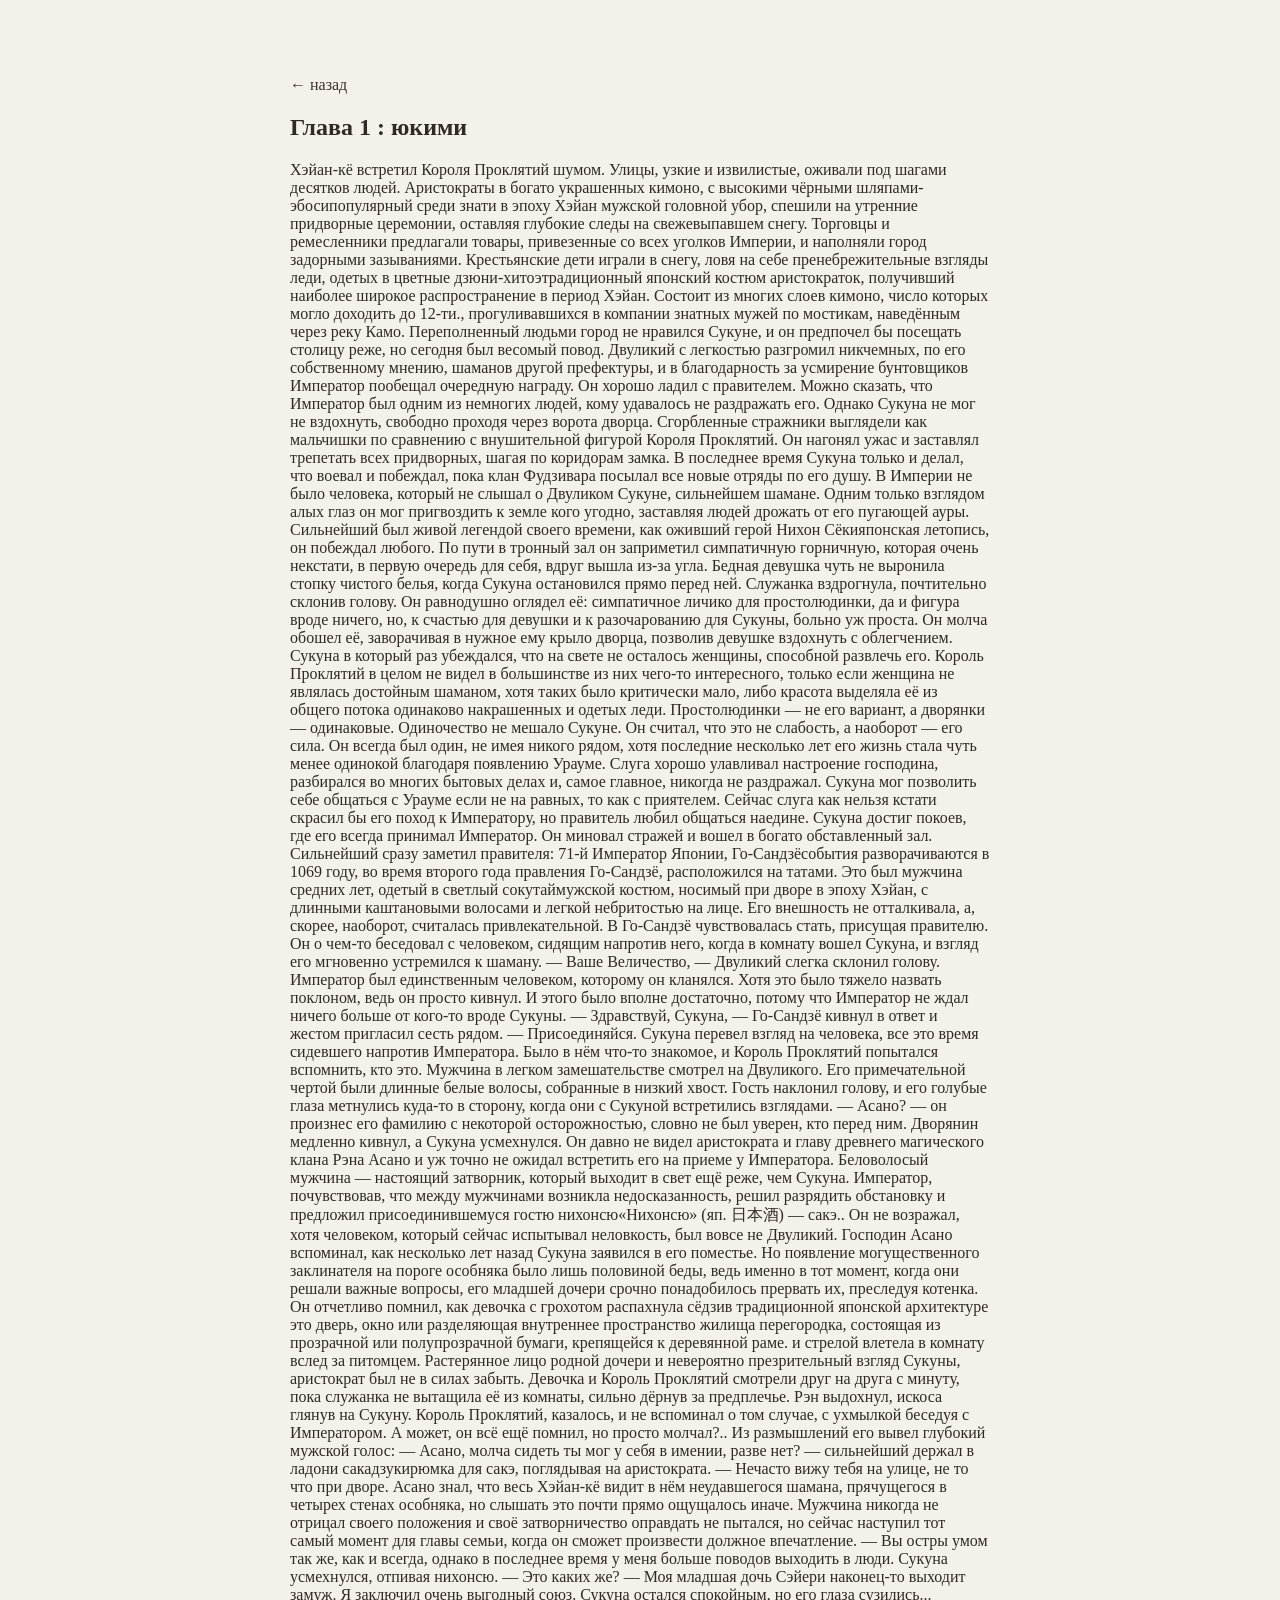
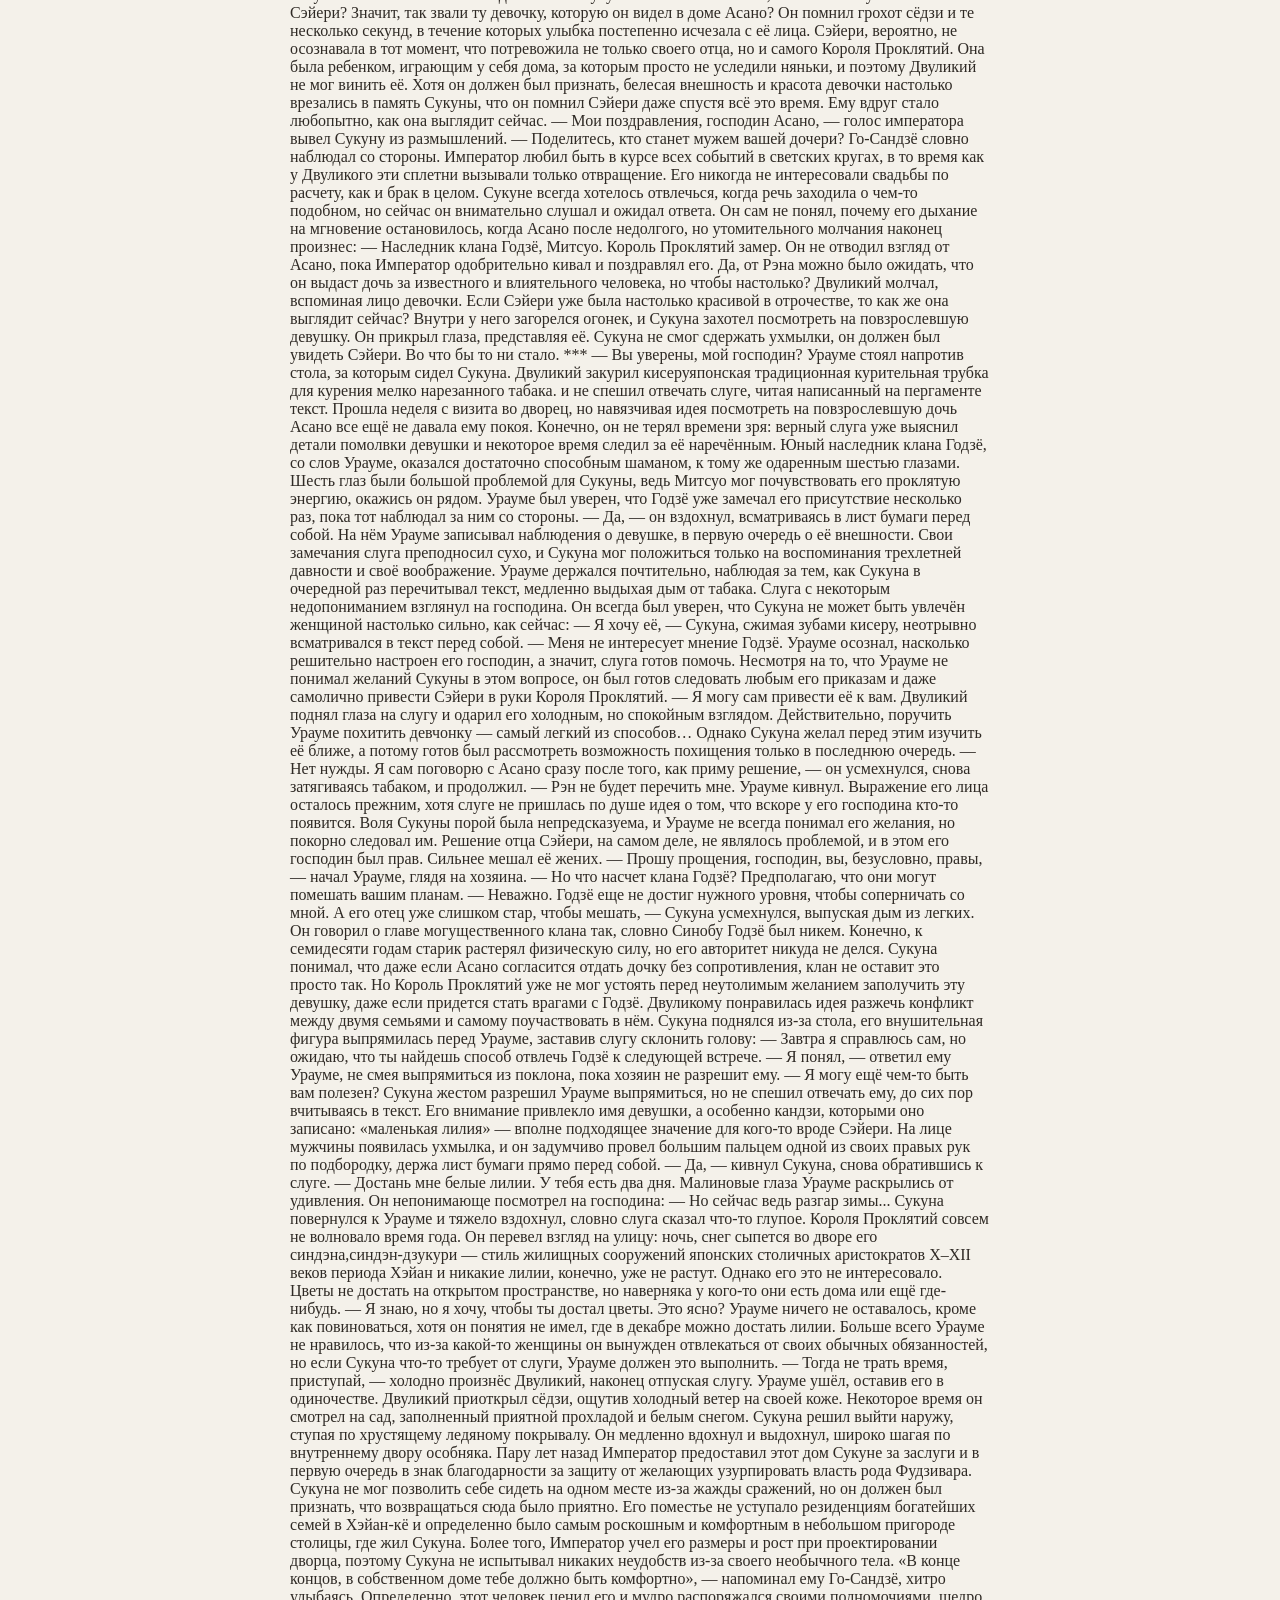
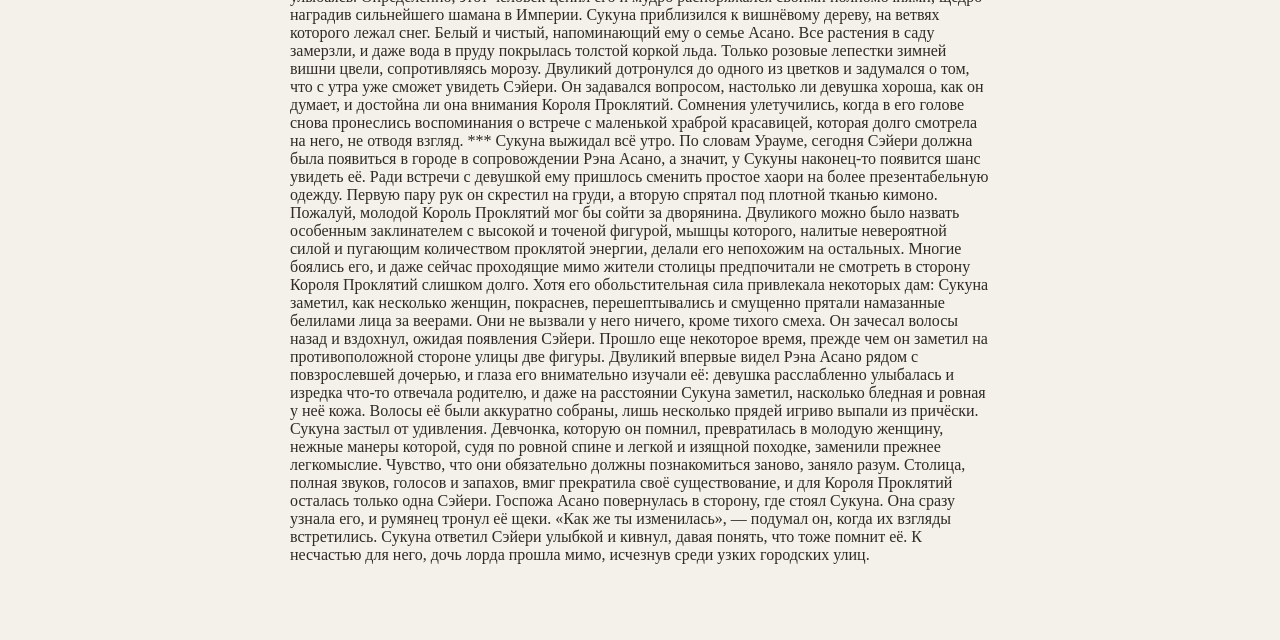
==== chapter1.html @ 7ec7465a "Create chapter1.html" ====
<!DOCTYPE html>
<html lang="ru">
<head>
  <meta charset="UTF-8">
  <title>Глава 1</title>
  <link rel="stylesheet" href="style.css">
</head>

<body>
  <div class="container">

    <p><a href="index.html">← назад</a></p>

    <h2>Глава 1 : юкими</h2>

    <p>
      Хэйан-кё встретил Короля Проклятий шумом. Улицы, узкие и извилистые, оживали под шагами десятков людей. Аристократы в богато украшенных кимоно, с высокими чёрными шляпами-эбосипопулярный среди знати в эпоху Хэйан мужской головной убор, спешили на утренние придворные церемонии, оставляя глубокие следы на свежевыпавшем снегу. Торговцы и ремесленники предлагали товары, привезенные со всех уголков Империи, и наполняли город задорными зазываниями. Крестьянские дети играли в снегу, ловя на себе пренебрежительные взгляды леди, одетых в цветные дзюни-хитоэтрадиционный японский костюм аристократок, получивший наиболее широкое распространение в период Хэйан. Состоит из многих слоев кимоно, число которых могло доходить до 12-ти., прогуливавшихся в компании знатных мужей по мостикам, наведённым через реку Камо.



Переполненный людьми город не нравился Сукуне, и он предпочел бы посещать столицу реже, но сегодня был весомый повод. Двуликий с легкостью разгромил никчемных, по его собственному мнению, шаманов другой префектуры, и в благодарность за усмирение бунтовщиков Император пообещал очередную награду. Он хорошо ладил с правителем. Можно сказать, что Император был одним из немногих людей, кому удавалось не раздражать его.



Однако Сукуна не мог не вздохнуть, свободно проходя через ворота дворца. Сгорбленные стражники выглядели как мальчишки по сравнению с внушительной фигурой Короля Проклятий. Он нагонял ужас и заставлял трепетать всех придворных, шагая по коридорам замка. 



В последнее время Сукуна только и делал, что воевал и побеждал, пока клан Фудзивара посылал все новые отряды по его душу. В Империи не было человека, который не слышал о Двуликом Сукуне, сильнейшем шамане. Одним только взглядом алых глаз он мог пригвоздить к земле кого угодно, заставляя людей дрожать от его пугающей ауры. Сильнейший был живой легендой своего времени, как оживший герой Нихон Сёкияпонская летопись, он побеждал любого. 



По пути в тронный зал он заприметил симпатичную горничную, которая очень некстати, в первую очередь для себя, вдруг вышла из-за угла. Бедная девушка чуть не выронила стопку чистого белья, когда Сукуна остановился прямо перед ней. Служанка вздрогнула, почтительно склонив голову. Он равнодушно оглядел её: симпатичное личико для простолюдинки, да и фигура вроде ничего, но, к счастью для девушки и к разочарованию для Сукуны, больно уж проста. Он молча обошел её, заворачивая в нужное ему крыло дворца, позволив девушке вздохнуть с облегчением.



Сукуна в который раз убеждался, что на свете не осталось женщины, способной развлечь его. 



Король Проклятий в целом не видел в большинстве из них чего-то интересного, только если женщина не являлась достойным шаманом, хотя таких было критически мало, либо красота выделяла её из общего потока одинаково накрашенных и одетых леди. Простолюдинки — не его вариант, а дворянки — одинаковые.



Одиночество не мешало Сукуне. Он считал, что это не слабость, а наоборот — его сила. Он всегда был один, не имея никого рядом, хотя последние несколько лет его жизнь стала чуть менее одинокой благодаря появлению Урауме. Слуга хорошо улавливал настроение господина, разбирался во многих бытовых делах и, самое главное, никогда не раздражал. Сукуна мог позволить себе общаться с Урауме если не на равных, то как с приятелем. Сейчас слуга как нельзя кстати скрасил бы его поход к Императору, но правитель любил общаться наедине.



Сукуна достиг покоев, где его всегда принимал Император. Он миновал стражей и вошел в богато обставленный зал. Сильнейший сразу заметил правителя: 71-й Император Японии, Го-Сандзёсобытия разворачиваются в 1069 году, во время второго года правления Го-Сандзё, расположился на татами. Это был мужчина средних лет, одетый в светлый сокутаймужской костюм, носимый при дворе в эпоху Хэйан, с длинными каштановыми волосами и легкой небритостью на лице. Его внешность не отталкивала, а, скорее, наоборот, считалась привлекательной. В Го-Сандзё чувствовалась стать, присущая правителю. Он о чем-то беседовал с человеком, сидящим напротив него, когда в комнату вошел Сукуна, и взгляд его мгновенно устремился к шаману.



— Ваше Величество, — Двуликий слегка склонил голову. Император был единственным человеком, которому он кланялся. Хотя это было тяжело назвать поклоном, ведь он просто кивнул. И этого было вполне достаточно, потому что Император не ждал ничего больше от кого-то вроде Сукуны.



— Здравствуй, Сукуна, — Го-Сандзё кивнул в ответ и жестом пригласил сесть рядом. — Присоединяйся.



Сукуна перевел взгляд на человека, все это время сидевшего напротив Императора. Было в нём что-то знакомое, и Король Проклятий попытался вспомнить, кто это.



Мужчина в легком замешательстве смотрел на Двуликого. Его примечательной чертой были длинные белые волосы, собранные в низкий хвост. Гость наклонил голову, и его голубые глаза метнулись куда-то в сторону, когда они с Сукуной встретились взглядами.



— Асано? — он произнес его фамилию с некоторой осторожностью, словно не был уверен, кто перед ним.



Дворянин медленно кивнул, а Сукуна усмехнулся. Он давно не видел аристократа и главу древнего магического клана Рэна Асано и уж точно не ожидал встретить его на приеме у Императора. Беловолосый мужчина — настоящий затворник, который выходит в свет ещё реже, чем Сукуна. 



Император, почувствовав, что между мужчинами возникла недосказанность, решил разрядить обстановку и предложил присоединившемуся гостю нихонсю«Нихонсю» (яп. 日本酒) — сакэ.. Он не возражал, хотя человеком, который сейчас испытывал неловкость, был вовсе не Двуликий. 



Господин Асано вспоминал, как несколько лет назад Сукуна заявился в его поместье. Но появление могущественного заклинателя на пороге особняка было лишь половиной беды, ведь именно в тот момент, когда они решали важные вопросы, его младшей дочери срочно понадобилось прервать их, преследуя котенка.



Он отчетливо помнил, как девочка с грохотом распахнула сёдзив традиционной японской архитектуре это дверь, окно или разделяющая внутреннее пространство жилища перегородка, состоящая из прозрачной или полупрозрачной бумаги, крепящейся к деревянной раме. и стрелой влетела в комнату вслед за питомцем. Растерянное лицо родной дочери и невероятно презрительный взгляд Сукуны, аристократ был не в силах забыть. Девочка и Король Проклятий смотрели друг на друга с минуту, пока служанка не вытащила её из комнаты, сильно дёрнув за предплечье.



Рэн выдохнул, искоса глянув на Сукуну. Король Проклятий, казалось, и не вспоминал о том случае, с ухмылкой беседуя с Императором. А может, он всё ещё помнил, но просто молчал?.. Из размышлений его вывел глубокий мужской голос:



— Асано, молча сидеть ты мог у себя в имении, разве нет? — сильнейший держал в ладони сакадзукирюмка для сакэ, поглядывая на аристократа. — Нечасто вижу тебя на улице, не то что при дворе.



Асано знал, что весь Хэйан-кё видит в нём неудавшегося шамана, прячущегося в четырех стенах особняка, но слышать это почти прямо ощущалось иначе. Мужчина никогда не отрицал своего положения и своё затворничество оправдать не пытался, но сейчас наступил тот самый момент для главы семьи, когда он сможет произвести должное впечатление. 



— Вы остры умом так же, как и всегда, однако в последнее время у меня больше поводов выходить в люди. 



Сукуна усмехнулся, отпивая нихонсю. 



— Это каких же? 



— Моя младшая дочь Сэйери наконец-то выходит замуж. Я заключил очень выгодный союз.



Сукуна остался спокойным, но его глаза сузились... Сэйери? Значит, так звали ту девочку, которую он видел в доме Асано? Он помнил грохот сёдзи и те несколько секунд, в течение которых улыбка постепенно исчезала с её лица. 



Сэйери, вероятно, не осознавала в тот момент, что потревожила не только своего отца, но и самого Короля Проклятий. Она была ребенком, играющим у себя дома, за которым просто не уследили няньки, и поэтому Двуликий не мог винить её. Хотя он должен был признать, белесая внешность и красота девочки настолько врезались в память Сукуны, что он помнил Сэйери даже спустя всё это время. Ему вдруг стало любопытно, как она выглядит сейчас.



— Мои поздравления, господин Асано, — голос императора вывел Сукуну из размышлений. — Поделитесь, кто станет мужем вашей дочери?



Го-Сандзё словно наблюдал со стороны. Император любил быть в курсе всех событий в светских кругах, в то время как у Двуликого эти сплетни вызывали только отвращение. Его никогда не интересовали свадьбы по расчету, как и брак в целом. Сукуне всегда хотелось отвлечься, когда речь заходила о чем-то подобном, но сейчас он внимательно слушал и ожидал ответа. Он сам не понял, почему его дыхание на мгновение остановилось, когда Асано после недолгого, но утомительного молчания наконец произнес:



— Наследник клана Годзё, Митсуо.



Король Проклятий замер. Он не отводил взгляд от Асано, пока Император одобрительно кивал и поздравлял его. Да, от Рэна можно было ожидать, что он выдаст дочь за известного и влиятельного человека, но чтобы настолько?



Двуликий молчал, вспоминая лицо девочки. Если Сэйери уже была настолько красивой в отрочестве, то как же она выглядит сейчас? Внутри у него загорелся огонек, и Сукуна захотел посмотреть на повзрослевшую девушку. Он прикрыл глаза, представляя её. Сукуна не смог сдержать ухмылки, он должен был увидеть Сэйери. Во что бы то ни стало.



***



— Вы уверены, мой господин?



Урауме стоял напротив стола, за которым сидел Сукуна. 



Двуликий закурил кисеруяпонская традиционная курительная трубка для курения мелко нарезанного табака. и не спешил отвечать слуге, читая написанный на пергаменте текст.



Прошла неделя с визита во дворец, но навязчивая идея посмотреть на повзрослевшую дочь Асано все ещё не давала ему покоя. Конечно, он не терял времени зря: верный слуга уже выяснил детали помолвки девушки и некоторое время следил за её наречённым. Юный наследник клана Годзё, со слов Урауме, оказался достаточно способным шаманом, к тому же одаренным шестью глазами.



Шесть глаз были большой проблемой для Сукуны, ведь Митсуо мог почувствовать его проклятую энергию, окажись он рядом. Урауме был уверен, что Годзё уже замечал его присутствие несколько раз, пока тот наблюдал за ним со стороны.



— Да, — он вздохнул, всматриваясь в лист бумаги перед собой. На нём Урауме записывал наблюдения о девушке, в первую очередь о её внешности. Свои замечания слуга преподносил сухо, и Сукуна мог положиться только на воспоминания трехлетней давности и своё воображение.



Урауме держался почтительно, наблюдая за тем, как Сукуна в очередной раз перечитывал текст, медленно выдыхая дым от табака. Слуга с некоторым недопониманием взглянул на господина. Он всегда был уверен, что Сукуна не может быть увлечён женщиной настолько сильно, как сейчас:



— Я хочу её, — Сукуна, сжимая зубами кисеру, неотрывно всматривался в текст перед собой. — Меня не интересует мнение Годзё.



Урауме осознал, насколько решительно настроен его господин, а значит, слуга готов помочь. Несмотря на то, что Урауме не понимал желаний Сукуны в этом вопросе, он был готов следовать любым его приказам и даже самолично привести Сэйери в руки Короля Проклятий. 



— Я могу сам привести её к вам. 



Двуликий поднял глаза на слугу и одарил его холодным, но спокойным взглядом. 



Действительно, поручить Урауме похитить девчонку — самый легкий из способов… Однако Сукуна желал перед этим изучить её ближе, а потому готов был рассмотреть возможность похищения только в последнюю очередь. 



— Нет нужды. Я сам поговорю с Асано сразу после того, как приму решение, — он усмехнулся, снова затягиваясь табаком, и продолжил. — Рэн не будет перечить мне.



Урауме кивнул. Выражение его лица осталось прежним, хотя слуге не пришлась по душе идея о том, что вскоре у его господина кто-то появится. Воля Сукуны порой была непредсказуема, и Урауме не всегда понимал его желания, но покорно следовал им. Решение отца Сэйери, на самом деле, не являлось проблемой, и в этом его господин был прав. Сильнее мешал её жених.



— Прошу прощения, господин, вы, безусловно, правы, — начал Урауме, глядя на хозяина. — Но что насчет клана Годзё? Предполагаю, что они могут помешать вашим планам.



— Неважно. Годзё еще не достиг нужного уровня, чтобы соперничать со мной. А его отец уже слишком стар, чтобы мешать, — Сукуна усмехнулся, выпуская дым из легких.



Он говорил о главе могущественного клана так, словно Синобу Годзё был никем. Конечно, к семидесяти годам старик растерял физическую силу, но его авторитет никуда не делся. Сукуна понимал, что даже если Асано согласится отдать дочку без сопротивления, клан не оставит это просто так. Но Король Проклятий уже не мог устоять перед неутолимым желанием заполучить эту девушку, даже если придется стать врагами с Годзё. Двуликому понравилась идея разжечь конфликт между двумя семьями и самому поучаствовать в нём.



Сукуна поднялся из-за стола, его внушительная фигура выпрямилась перед Урауме, заставив слугу склонить голову:



— Завтра я справлюсь сам, но ожидаю, что ты найдешь способ отвлечь Годзё к следующей встрече.



— Я понял, — ответил ему Урауме, не смея выпрямиться из поклона, пока хозяин не разрешит ему. — Я могу ещё чем-то быть вам полезен?



Сукуна жестом разрешил Урауме выпрямиться, но не спешил отвечать ему, до сих пор вчитываясь в текст. Его внимание привлекло имя девушки, а особенно кандзи, которыми оно записано: «маленькая лилия» — вполне подходящее значение для кого-то вроде Сэйери. На лице мужчины появилась ухмылка, и он задумчиво провел большим пальцем одной из своих правых рук по подбородку, держа лист бумаги прямо перед собой. 



— Да, — кивнул Сукуна, снова обратившись к слуге. — Достань мне белые лилии. У тебя есть два дня.



Малиновые глаза Урауме раскрылись от удивления. Он непонимающе посмотрел на господина:



— Но сейчас ведь разгар зимы...



Сукуна повернулся к Урауме и тяжело вздохнул, словно слуга сказал что-то глупое. Короля Проклятий совсем не волновало время года. Он перевел взгляд на улицу: ночь, снег сыпется во дворе его синдэна,синдэн-дзукури — стиль жилищных сооружений японских столичных аристократов X–XII веков периода Хэйан и никакие лилии, конечно, уже не растут. Однако его это не интересовало. Цветы не достать на открытом пространстве, но наверняка у кого-то они есть дома или ещё где-нибудь.



— Я знаю, но я хочу, чтобы ты достал цветы. Это ясно?



Урауме ничего не оставалось, кроме как повиноваться, хотя он понятия не имел, где в декабре можно достать лилии. Больше всего Урауме не нравилось, что из-за какой-то женщины он вынужден отвлекаться от своих обычных обязанностей, но если Сукуна что-то требует от слуги, Урауме должен это выполнить.



— Тогда не трать время, приступай, — холодно произнёс Двуликий, наконец отпуская слугу.



Урауме ушёл, оставив его в одиночестве. Двуликий приоткрыл сёдзи, ощутив холодный ветер на своей коже. Некоторое время он смотрел на сад, заполненный приятной прохладой и белым снегом.



Сукуна решил выйти наружу, ступая по хрустящему ледяному покрывалу. Он медленно вдохнул и выдохнул, широко шагая по внутреннему двору особняка. Пару лет назад Император предоставил этот дом Сукуне за заслуги и в первую очередь в знак благодарности за защиту от желающих узурпировать власть рода Фудзивара.



Сукуна не мог позволить себе сидеть на одном месте из-за жажды сражений, но он должен был признать, что возвращаться сюда было приятно. Его поместье не уступало резиденциям богатейших семей в Хэйан-кё и определенно было самым роскошным и комфортным в небольшом пригороде столицы, где жил Сукуна. Более того, Император учел его размеры и рост при проектировании дворца, поэтому Сукуна не испытывал никаких неудобств из-за своего необычного тела.



«В конце концов, в собственном доме тебе должно быть комфортно», — напоминал ему Го-Сандзё, хитро улыбаясь. Определенно, этот человек ценил его и мудро распоряжался своими полномочиями, щедро наградив сильнейшего шамана в Империи.



Сукуна приблизился к вишнёвому дереву, на ветвях которого лежал снег. Белый и чистый, напоминающий ему о семье Асано. Все растения в саду замерзли, и даже вода в пруду покрылась толстой коркой льда. Только розовые лепестки зимней вишни цвели, сопротивляясь морозу.



Двуликий дотронулся до одного из цветков и задумался о том, что с утра уже сможет увидеть Сэйери. Он задавался вопросом, настолько ли девушка хороша, как он думает, и достойна ли она внимания Короля Проклятий. Сомнения улетучились, когда в его голове снова пронеслись воспоминания о встрече с маленькой храброй красавицей, которая долго смотрела на него, не отводя взгляд.



***

Сукуна выжидал всё утро. 



По словам Урауме, сегодня Сэйери должна была появиться в городе в сопровождении Рэна Асано, а значит, у Сукуны наконец-то появится шанс увидеть её. 



Ради встречи с девушкой ему пришлось сменить простое хаори на более презентабельную одежду. Первую пару рук он скрестил на груди, а вторую спрятал под плотной тканью кимоно. Пожалуй, молодой Король Проклятий мог бы сойти за дворянина. 



Двуликого можно было назвать особенным заклинателем с высокой и точеной фигурой, мышцы которого, налитые невероятной силой и пугающим количеством проклятой энергии, делали его непохожим на остальных. Многие боялись его, и даже сейчас проходящие мимо жители столицы предпочитали не смотреть в сторону Короля Проклятий слишком долго. Хотя его обольстительная сила привлекала некоторых дам: Сукуна заметил, как несколько женщин, покраснев, перешептывались и смущенно прятали намазанные белилами лица за веерами. Они не вызвали у него ничего, кроме тихого смеха. 



Он зачесал волосы назад и вздохнул, ожидая появления Сэйери. 



Прошло еще некоторое время, прежде чем он заметил на противоположной стороне улицы две фигуры. Двуликий впервые видел Рэна Асано рядом с повзрослевшей дочерью, и глаза его внимательно изучали её: девушка расслабленно улыбалась и изредка что-то отвечала родителю, и даже на расстоянии Сукуна заметил, насколько бледная и ровная у неё кожа. Волосы её были аккуратно собраны, лишь несколько прядей игриво выпали из причёски. 



Сукуна застыл от удивления. Девчонка, которую он помнил, превратилась в молодую женщину, нежные манеры которой, судя по ровной спине и легкой и изящной походке, заменили прежнее легкомыслие. Чувство, что они обязательно должны познакомиться заново, заняло разум. 



Столица, полная звуков, голосов и запахов, вмиг прекратила своё существование, и для Короля Проклятий осталась только одна Сэйери. 



Госпожа Асано повернулась в сторону, где стоял Сукуна. Она сразу узнала его, и румянец тронул её щеки.  



«Как же ты изменилась», — подумал он, когда их взгляды встретились. 



Сукуна ответил Сэйери улыбкой и кивнул, давая понять, что тоже помнит её. 



К несчастью для него, дочь лорда прошла мимо, исчезнув среди узких городских улиц.
    </p>

  </div>
</body>
</html>
---- style.css ----
body {
  background: #f4f1ea;
  color: #2f2a25;
  font-family: Georgia, serif;
  margin: 0;
}

.container {
  max-width: 700px;
  margin: auto;
  padding: 60px 20px;
}

h1 {
  text-align: center;
  font-weight: normal;
}

a {
  color: #3b332c;
  text-decoration: none;
}

a:hover {
  opacity: 0.6;
}
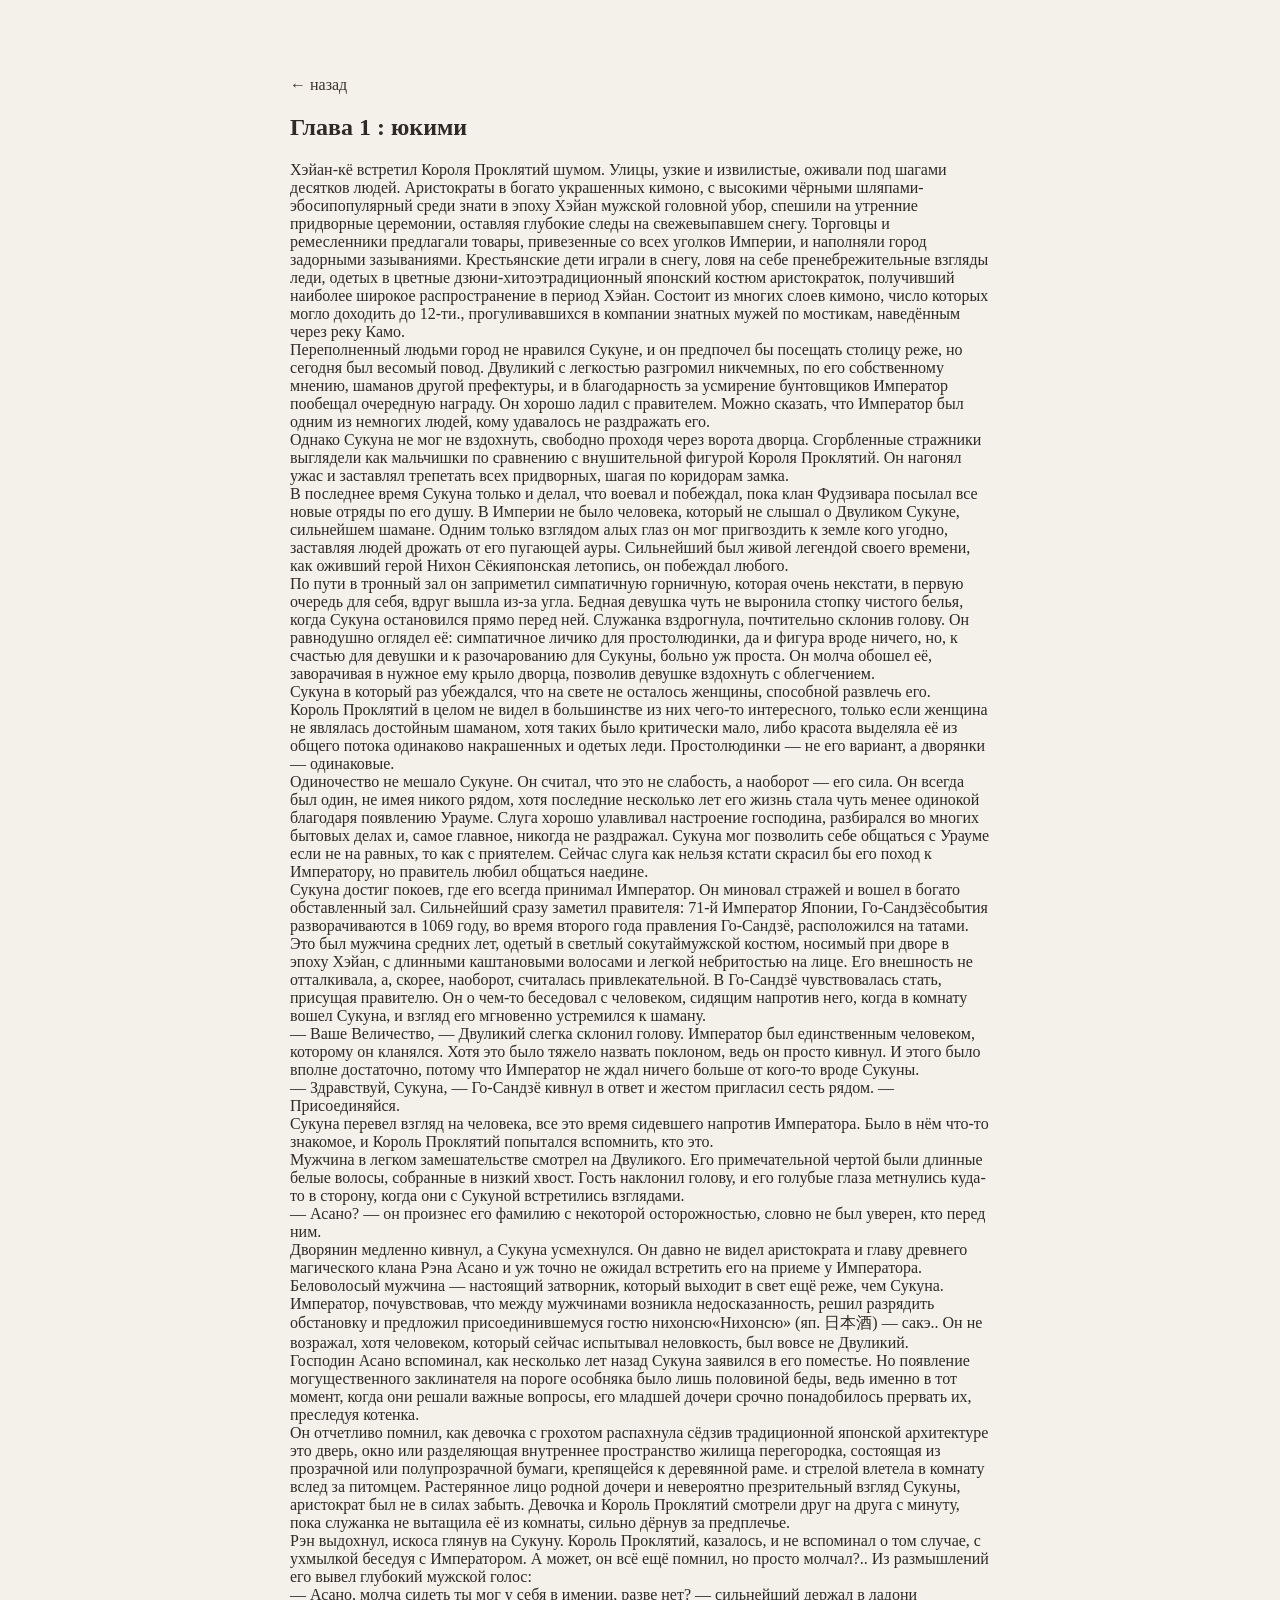
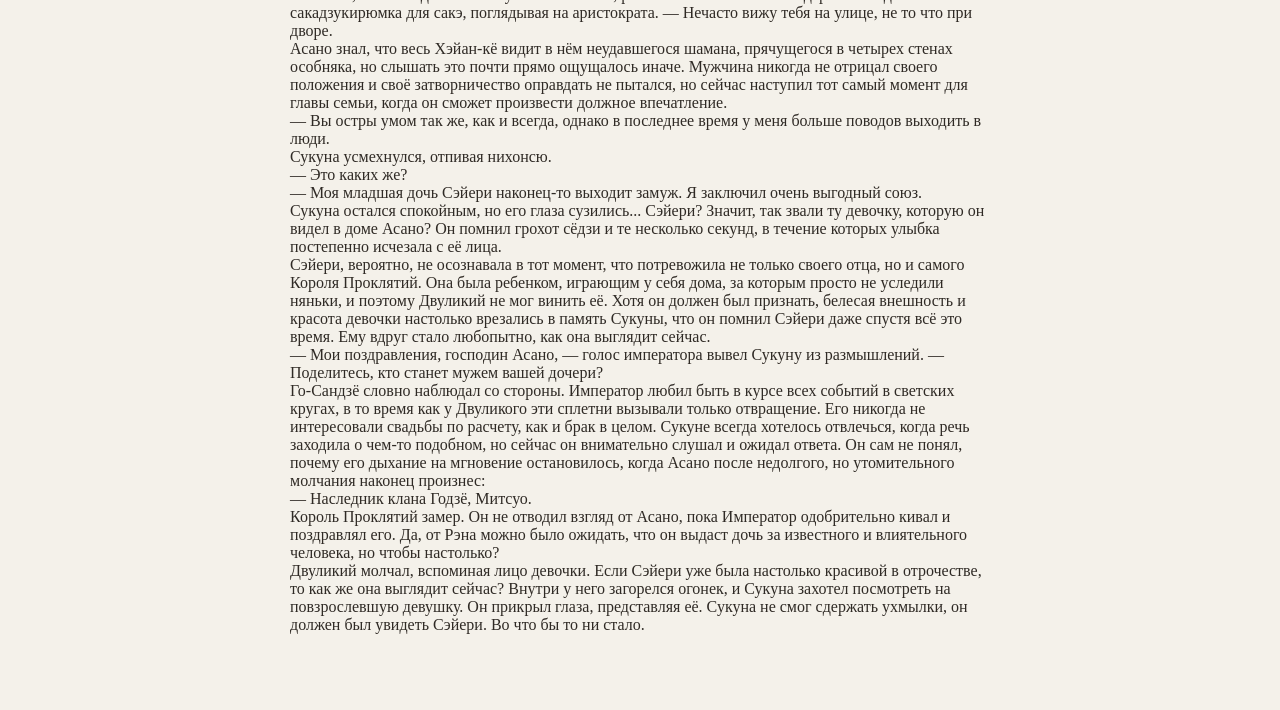
==== commit cd1d856a: "Update chapter1.html" ====
--- a/chapter1.html
+++ b/chapter1.html
@@ -16,319 +16,132 @@
     <p>
       Хэйан-кё встретил Короля Проклятий шумом. Улицы, узкие и извилистые, оживали под шагами десятков людей. Аристократы в богато украшенных кимоно, с высокими чёрными шляпами-эбосипопулярный среди знати в эпоху Хэйан мужской головной убор, спешили на утренние придворные церемонии, оставляя глубокие следы на свежевыпавшем снегу. Торговцы и ремесленники предлагали товары, привезенные со всех уголков Империи, и наполняли город задорными зазываниями. Крестьянские дети играли в снегу, ловя на себе пренебрежительные взгляды леди, одетых в цветные дзюни-хитоэтрадиционный японский костюм аристократок, получивший наиболее широкое распространение в период Хэйан. Состоит из многих слоев кимоно, число которых могло доходить до 12-ти., прогуливавшихся в компании знатных мужей по мостикам, наведённым через реку Камо.
 
-
+<br>
 
 Переполненный людьми город не нравился Сукуне, и он предпочел бы посещать столицу реже, но сегодня был весомый повод. Двуликий с легкостью разгромил никчемных, по его собственному мнению, шаманов другой префектуры, и в благодарность за усмирение бунтовщиков Император пообещал очередную награду. Он хорошо ладил с правителем. Можно сказать, что Император был одним из немногих людей, кому удавалось не раздражать его.
 
-
+<br>
 
 Однако Сукуна не мог не вздохнуть, свободно проходя через ворота дворца. Сгорбленные стражники выглядели как мальчишки по сравнению с внушительной фигурой Короля Проклятий. Он нагонял ужас и заставлял трепетать всех придворных, шагая по коридорам замка. 
 
-
+<br>
 
 В последнее время Сукуна только и делал, что воевал и побеждал, пока клан Фудзивара посылал все новые отряды по его душу. В Империи не было человека, который не слышал о Двуликом Сукуне, сильнейшем шамане. Одним только взглядом алых глаз он мог пригвоздить к земле кого угодно, заставляя людей дрожать от его пугающей ауры. Сильнейший был живой легендой своего времени, как оживший герой Нихон Сёкияпонская летопись, он побеждал любого. 
 
-
+<br>
 
 По пути в тронный зал он заприметил симпатичную горничную, которая очень некстати, в первую очередь для себя, вдруг вышла из-за угла. Бедная девушка чуть не выронила стопку чистого белья, когда Сукуна остановился прямо перед ней. Служанка вздрогнула, почтительно склонив голову. Он равнодушно оглядел её: симпатичное личико для простолюдинки, да и фигура вроде ничего, но, к счастью для девушки и к разочарованию для Сукуны, больно уж проста. Он молча обошел её, заворачивая в нужное ему крыло дворца, позволив девушке вздохнуть с облегчением.
 
-
+<br>
 
 Сукуна в который раз убеждался, что на свете не осталось женщины, способной развлечь его. 
 
-
+<br>
 
 Король Проклятий в целом не видел в большинстве из них чего-то интересного, только если женщина не являлась достойным шаманом, хотя таких было критически мало, либо красота выделяла её из общего потока одинаково накрашенных и одетых леди. Простолюдинки — не его вариант, а дворянки — одинаковые.
 
-
+<br>
 
 Одиночество не мешало Сукуне. Он считал, что это не слабость, а наоборот — его сила. Он всегда был один, не имея никого рядом, хотя последние несколько лет его жизнь стала чуть менее одинокой благодаря появлению Урауме. Слуга хорошо улавливал настроение господина, разбирался во многих бытовых делах и, самое главное, никогда не раздражал. Сукуна мог позволить себе общаться с Урауме если не на равных, то как с приятелем. Сейчас слуга как нельзя кстати скрасил бы его поход к Императору, но правитель любил общаться наедине.
 
-
+<br>
 
 Сукуна достиг покоев, где его всегда принимал Император. Он миновал стражей и вошел в богато обставленный зал. Сильнейший сразу заметил правителя: 71-й Император Японии, Го-Сандзёсобытия разворачиваются в 1069 году, во время второго года правления Го-Сандзё, расположился на татами. Это был мужчина средних лет, одетый в светлый сокутаймужской костюм, носимый при дворе в эпоху Хэйан, с длинными каштановыми волосами и легкой небритостью на лице. Его внешность не отталкивала, а, скорее, наоборот, считалась привлекательной. В Го-Сандзё чувствовалась стать, присущая правителю. Он о чем-то беседовал с человеком, сидящим напротив него, когда в комнату вошел Сукуна, и взгляд его мгновенно устремился к шаману.
 
-
+<br>
 
 — Ваше Величество, — Двуликий слегка склонил голову. Император был единственным человеком, которому он кланялся. Хотя это было тяжело назвать поклоном, ведь он просто кивнул. И этого было вполне достаточно, потому что Император не ждал ничего больше от кого-то вроде Сукуны.
 
-
+<br>
 
 — Здравствуй, Сукуна, — Го-Сандзё кивнул в ответ и жестом пригласил сесть рядом. — Присоединяйся.
 
-
+<br>
 
 Сукуна перевел взгляд на человека, все это время сидевшего напротив Императора. Было в нём что-то знакомое, и Король Проклятий попытался вспомнить, кто это.
 
-
+<br>
 
 Мужчина в легком замешательстве смотрел на Двуликого. Его примечательной чертой были длинные белые волосы, собранные в низкий хвост. Гость наклонил голову, и его голубые глаза метнулись куда-то в сторону, когда они с Сукуной встретились взглядами.
 
-
+<br>
 
 — Асано? — он произнес его фамилию с некоторой осторожностью, словно не был уверен, кто перед ним.
 
-
-
+<br>
+      
 Дворянин медленно кивнул, а Сукуна усмехнулся. Он давно не видел аристократа и главу древнего магического клана Рэна Асано и уж точно не ожидал встретить его на приеме у Императора. Беловолосый мужчина — настоящий затворник, который выходит в свет ещё реже, чем Сукуна. 
 
-
+<br>
 
 Император, почувствовав, что между мужчинами возникла недосказанность, решил разрядить обстановку и предложил присоединившемуся гостю нихонсю«Нихонсю» (яп. 日本酒) — сакэ.. Он не возражал, хотя человеком, который сейчас испытывал неловкость, был вовсе не Двуликий. 
 
-
+<br>
 
 Господин Асано вспоминал, как несколько лет назад Сукуна заявился в его поместье. Но появление могущественного заклинателя на пороге особняка было лишь половиной беды, ведь именно в тот момент, когда они решали важные вопросы, его младшей дочери срочно понадобилось прервать их, преследуя котенка.
 
-
+<br>
 
 Он отчетливо помнил, как девочка с грохотом распахнула сёдзив традиционной японской архитектуре это дверь, окно или разделяющая внутреннее пространство жилища перегородка, состоящая из прозрачной или полупрозрачной бумаги, крепящейся к деревянной раме. и стрелой влетела в комнату вслед за питомцем. Растерянное лицо родной дочери и невероятно презрительный взгляд Сукуны, аристократ был не в силах забыть. Девочка и Король Проклятий смотрели друг на друга с минуту, пока служанка не вытащила её из комнаты, сильно дёрнув за предплечье.
 
-
+<br>
 
 Рэн выдохнул, искоса глянув на Сукуну. Король Проклятий, казалось, и не вспоминал о том случае, с ухмылкой беседуя с Императором. А может, он всё ещё помнил, но просто молчал?.. Из размышлений его вывел глубокий мужской голос:
 
-
+<br>
 
 — Асано, молча сидеть ты мог у себя в имении, разве нет? — сильнейший держал в ладони сакадзукирюмка для сакэ, поглядывая на аристократа. — Нечасто вижу тебя на улице, не то что при дворе.
 
-
+<br>
 
 Асано знал, что весь Хэйан-кё видит в нём неудавшегося шамана, прячущегося в четырех стенах особняка, но слышать это почти прямо ощущалось иначе. Мужчина никогда не отрицал своего положения и своё затворничество оправдать не пытался, но сейчас наступил тот самый момент для главы семьи, когда он сможет произвести должное впечатление. 
 
-
+<br>
 
 — Вы остры умом так же, как и всегда, однако в последнее время у меня больше поводов выходить в люди. 
 
-
+<br>
 
 Сукуна усмехнулся, отпивая нихонсю. 
 
-
+<br>
 
 — Это каких же? 
 
-
+<br>
 
 — Моя младшая дочь Сэйери наконец-то выходит замуж. Я заключил очень выгодный союз.
 
-
+<br>
 
 Сукуна остался спокойным, но его глаза сузились... Сэйери? Значит, так звали ту девочку, которую он видел в доме Асано? Он помнил грохот сёдзи и те несколько секунд, в течение которых улыбка постепенно исчезала с её лица. 
 
-
+<br>
 
 Сэйери, вероятно, не осознавала в тот момент, что потревожила не только своего отца, но и самого Короля Проклятий. Она была ребенком, играющим у себя дома, за которым просто не уследили няньки, и поэтому Двуликий не мог винить её. Хотя он должен был признать, белесая внешность и красота девочки настолько врезались в память Сукуны, что он помнил Сэйери даже спустя всё это время. Ему вдруг стало любопытно, как она выглядит сейчас.
 
-
+<br>
 
 — Мои поздравления, господин Асано, — голос императора вывел Сукуну из размышлений. — Поделитесь, кто станет мужем вашей дочери?
 
-
+<br>
 
 Го-Сандзё словно наблюдал со стороны. Император любил быть в курсе всех событий в светских кругах, в то время как у Двуликого эти сплетни вызывали только отвращение. Его никогда не интересовали свадьбы по расчету, как и брак в целом. Сукуне всегда хотелось отвлечься, когда речь заходила о чем-то подобном, но сейчас он внимательно слушал и ожидал ответа. Он сам не понял, почему его дыхание на мгновение остановилось, когда Асано после недолгого, но утомительного молчания наконец произнес:
 
-
+<br>
 
 — Наследник клана Годзё, Митсуо.
 
-
+<br>
 
 Король Проклятий замер. Он не отводил взгляд от Асано, пока Император одобрительно кивал и поздравлял его. Да, от Рэна можно было ожидать, что он выдаст дочь за известного и влиятельного человека, но чтобы настолько?
 
-
+<br>
 
 Двуликий молчал, вспоминая лицо девочки. Если Сэйери уже была настолько красивой в отрочестве, то как же она выглядит сейчас? Внутри у него загорелся огонек, и Сукуна захотел посмотреть на повзрослевшую девушку. Он прикрыл глаза, представляя её. Сукуна не смог сдержать ухмылки, он должен был увидеть Сэйери. Во что бы то ни стало.
 
+<br>
 
-
-***
-
-
-
-— Вы уверены, мой господин?
-
-
-
-Урауме стоял напротив стола, за которым сидел Сукуна. 
-
-
-
-Двуликий закурил кисеруяпонская традиционная курительная трубка для курения мелко нарезанного табака. и не спешил отвечать слуге, читая написанный на пергаменте текст.
-
-
-
-Прошла неделя с визита во дворец, но навязчивая идея посмотреть на повзрослевшую дочь Асано все ещё не давала ему покоя. Конечно, он не терял времени зря: верный слуга уже выяснил детали помолвки девушки и некоторое время следил за её наречённым. Юный наследник клана Годзё, со слов Урауме, оказался достаточно способным шаманом, к тому же одаренным шестью глазами.
-
-
-
-Шесть глаз были большой проблемой для Сукуны, ведь Митсуо мог почувствовать его проклятую энергию, окажись он рядом. Урауме был уверен, что Годзё уже замечал его присутствие несколько раз, пока тот наблюдал за ним со стороны.
-
-
-
-— Да, — он вздохнул, всматриваясь в лист бумаги перед собой. На нём Урауме записывал наблюдения о девушке, в первую очередь о её внешности. Свои замечания слуга преподносил сухо, и Сукуна мог положиться только на воспоминания трехлетней давности и своё воображение.
-
-
-
-Урауме держался почтительно, наблюдая за тем, как Сукуна в очередной раз перечитывал текст, медленно выдыхая дым от табака. Слуга с некоторым недопониманием взглянул на господина. Он всегда был уверен, что Сукуна не может быть увлечён женщиной настолько сильно, как сейчас:
-
-
-
-— Я хочу её, — Сукуна, сжимая зубами кисеру, неотрывно всматривался в текст перед собой. — Меня не интересует мнение Годзё.
-
-
-
-Урауме осознал, насколько решительно настроен его господин, а значит, слуга готов помочь. Несмотря на то, что Урауме не понимал желаний Сукуны в этом вопросе, он был готов следовать любым его приказам и даже самолично привести Сэйери в руки Короля Проклятий. 
-
-
-
-— Я могу сам привести её к вам. 
-
-
-
-Двуликий поднял глаза на слугу и одарил его холодным, но спокойным взглядом. 
-
-
-
-Действительно, поручить Урауме похитить девчонку — самый легкий из способов… Однако Сукуна желал перед этим изучить её ближе, а потому готов был рассмотреть возможность похищения только в последнюю очередь. 
-
-
-
-— Нет нужды. Я сам поговорю с Асано сразу после того, как приму решение, — он усмехнулся, снова затягиваясь табаком, и продолжил. — Рэн не будет перечить мне.
-
-
-
-Урауме кивнул. Выражение его лица осталось прежним, хотя слуге не пришлась по душе идея о том, что вскоре у его господина кто-то появится. Воля Сукуны порой была непредсказуема, и Урауме не всегда понимал его желания, но покорно следовал им. Решение отца Сэйери, на самом деле, не являлось проблемой, и в этом его господин был прав. Сильнее мешал её жених.
-
-
-
-— Прошу прощения, господин, вы, безусловно, правы, — начал Урауме, глядя на хозяина. — Но что насчет клана Годзё? Предполагаю, что они могут помешать вашим планам.
-
-
-
-— Неважно. Годзё еще не достиг нужного уровня, чтобы соперничать со мной. А его отец уже слишком стар, чтобы мешать, — Сукуна усмехнулся, выпуская дым из легких.
-
-
-
-Он говорил о главе могущественного клана так, словно Синобу Годзё был никем. Конечно, к семидесяти годам старик растерял физическую силу, но его авторитет никуда не делся. Сукуна понимал, что даже если Асано согласится отдать дочку без сопротивления, клан не оставит это просто так. Но Король Проклятий уже не мог устоять перед неутолимым желанием заполучить эту девушку, даже если придется стать врагами с Годзё. Двуликому понравилась идея разжечь конфликт между двумя семьями и самому поучаствовать в нём.
-
-
-
-Сукуна поднялся из-за стола, его внушительная фигура выпрямилась перед Урауме, заставив слугу склонить голову:
-
-
-
-— Завтра я справлюсь сам, но ожидаю, что ты найдешь способ отвлечь Годзё к следующей встрече.
-
-
-
-— Я понял, — ответил ему Урауме, не смея выпрямиться из поклона, пока хозяин не разрешит ему. — Я могу ещё чем-то быть вам полезен?
-
-
-
-Сукуна жестом разрешил Урауме выпрямиться, но не спешил отвечать ему, до сих пор вчитываясь в текст. Его внимание привлекло имя девушки, а особенно кандзи, которыми оно записано: «маленькая лилия» — вполне подходящее значение для кого-то вроде Сэйери. На лице мужчины появилась ухмылка, и он задумчиво провел большим пальцем одной из своих правых рук по подбородку, держа лист бумаги прямо перед собой. 
-
-
-
-— Да, — кивнул Сукуна, снова обратившись к слуге. — Достань мне белые лилии. У тебя есть два дня.
-
-
-
-Малиновые глаза Урауме раскрылись от удивления. Он непонимающе посмотрел на господина:
-
-
-
-— Но сейчас ведь разгар зимы...
-
-
-
-Сукуна повернулся к Урауме и тяжело вздохнул, словно слуга сказал что-то глупое. Короля Проклятий совсем не волновало время года. Он перевел взгляд на улицу: ночь, снег сыпется во дворе его синдэна,синдэн-дзукури — стиль жилищных сооружений японских столичных аристократов X–XII веков периода Хэйан и никакие лилии, конечно, уже не растут. Однако его это не интересовало. Цветы не достать на открытом пространстве, но наверняка у кого-то они есть дома или ещё где-нибудь.
-
-
-
-— Я знаю, но я хочу, чтобы ты достал цветы. Это ясно?
-
-
-
-Урауме ничего не оставалось, кроме как повиноваться, хотя он понятия не имел, где в декабре можно достать лилии. Больше всего Урауме не нравилось, что из-за какой-то женщины он вынужден отвлекаться от своих обычных обязанностей, но если Сукуна что-то требует от слуги, Урауме должен это выполнить.
-
-
-
-— Тогда не трать время, приступай, — холодно произнёс Двуликий, наконец отпуская слугу.
-
-
-
-Урауме ушёл, оставив его в одиночестве. Двуликий приоткрыл сёдзи, ощутив холодный ветер на своей коже. Некоторое время он смотрел на сад, заполненный приятной прохладой и белым снегом.
-
-
-
-Сукуна решил выйти наружу, ступая по хрустящему ледяному покрывалу. Он медленно вдохнул и выдохнул, широко шагая по внутреннему двору особняка. Пару лет назад Император предоставил этот дом Сукуне за заслуги и в первую очередь в знак благодарности за защиту от желающих узурпировать власть рода Фудзивара.
-
-
-
-Сукуна не мог позволить себе сидеть на одном месте из-за жажды сражений, но он должен был признать, что возвращаться сюда было приятно. Его поместье не уступало резиденциям богатейших семей в Хэйан-кё и определенно было самым роскошным и комфортным в небольшом пригороде столицы, где жил Сукуна. Более того, Император учел его размеры и рост при проектировании дворца, поэтому Сукуна не испытывал никаких неудобств из-за своего необычного тела.
-
-
-
-«В конце концов, в собственном доме тебе должно быть комфортно», — напоминал ему Го-Сандзё, хитро улыбаясь. Определенно, этот человек ценил его и мудро распоряжался своими полномочиями, щедро наградив сильнейшего шамана в Империи.
-
-
-
-Сукуна приблизился к вишнёвому дереву, на ветвях которого лежал снег. Белый и чистый, напоминающий ему о семье Асано. Все растения в саду замерзли, и даже вода в пруду покрылась толстой коркой льда. Только розовые лепестки зимней вишни цвели, сопротивляясь морозу.
-
-
-
-Двуликий дотронулся до одного из цветков и задумался о том, что с утра уже сможет увидеть Сэйери. Он задавался вопросом, настолько ли девушка хороша, как он думает, и достойна ли она внимания Короля Проклятий. Сомнения улетучились, когда в его голове снова пронеслись воспоминания о встрече с маленькой храброй красавицей, которая долго смотрела на него, не отводя взгляд.
-
-
-
-***
-
-Сукуна выжидал всё утро. 
-
-
-
-По словам Урауме, сегодня Сэйери должна была появиться в городе в сопровождении Рэна Асано, а значит, у Сукуны наконец-то появится шанс увидеть её. 
-
-
-
-Ради встречи с девушкой ему пришлось сменить простое хаори на более презентабельную одежду. Первую пару рук он скрестил на груди, а вторую спрятал под плотной тканью кимоно. Пожалуй, молодой Король Проклятий мог бы сойти за дворянина. 
-
-
-
-Двуликого можно было назвать особенным заклинателем с высокой и точеной фигурой, мышцы которого, налитые невероятной силой и пугающим количеством проклятой энергии, делали его непохожим на остальных. Многие боялись его, и даже сейчас проходящие мимо жители столицы предпочитали не смотреть в сторону Короля Проклятий слишком долго. Хотя его обольстительная сила привлекала некоторых дам: Сукуна заметил, как несколько женщин, покраснев, перешептывались и смущенно прятали намазанные белилами лица за веерами. Они не вызвали у него ничего, кроме тихого смеха. 
-
-
-
-Он зачесал волосы назад и вздохнул, ожидая появления Сэйери. 
-
-
-
-Прошло еще некоторое время, прежде чем он заметил на противоположной стороне улицы две фигуры. Двуликий впервые видел Рэна Асано рядом с повзрослевшей дочерью, и глаза его внимательно изучали её: девушка расслабленно улыбалась и изредка что-то отвечала родителю, и даже на расстоянии Сукуна заметил, насколько бледная и ровная у неё кожа. Волосы её были аккуратно собраны, лишь несколько прядей игриво выпали из причёски. 
-
-
-
-Сукуна застыл от удивления. Девчонка, которую он помнил, превратилась в молодую женщину, нежные манеры которой, судя по ровной спине и легкой и изящной походке, заменили прежнее легкомыслие. Чувство, что они обязательно должны познакомиться заново, заняло разум. 
-
-
-
-Столица, полная звуков, голосов и запахов, вмиг прекратила своё существование, и для Короля Проклятий осталась только одна Сэйери. 
-
-
-
-Госпожа Асано повернулась в сторону, где стоял Сукуна. Она сразу узнала его, и румянец тронул её щеки.  
-
-
-
-«Как же ты изменилась», — подумал он, когда их взгляды встретились. 
-
-
-
-Сукуна ответил Сэйери улыбкой и кивнул, давая понять, что тоже помнит её. 
-
-
-
-К несчастью для него, дочь лорда прошла мимо, исчезнув среди узких городских улиц.
     </p>
 
   </div>
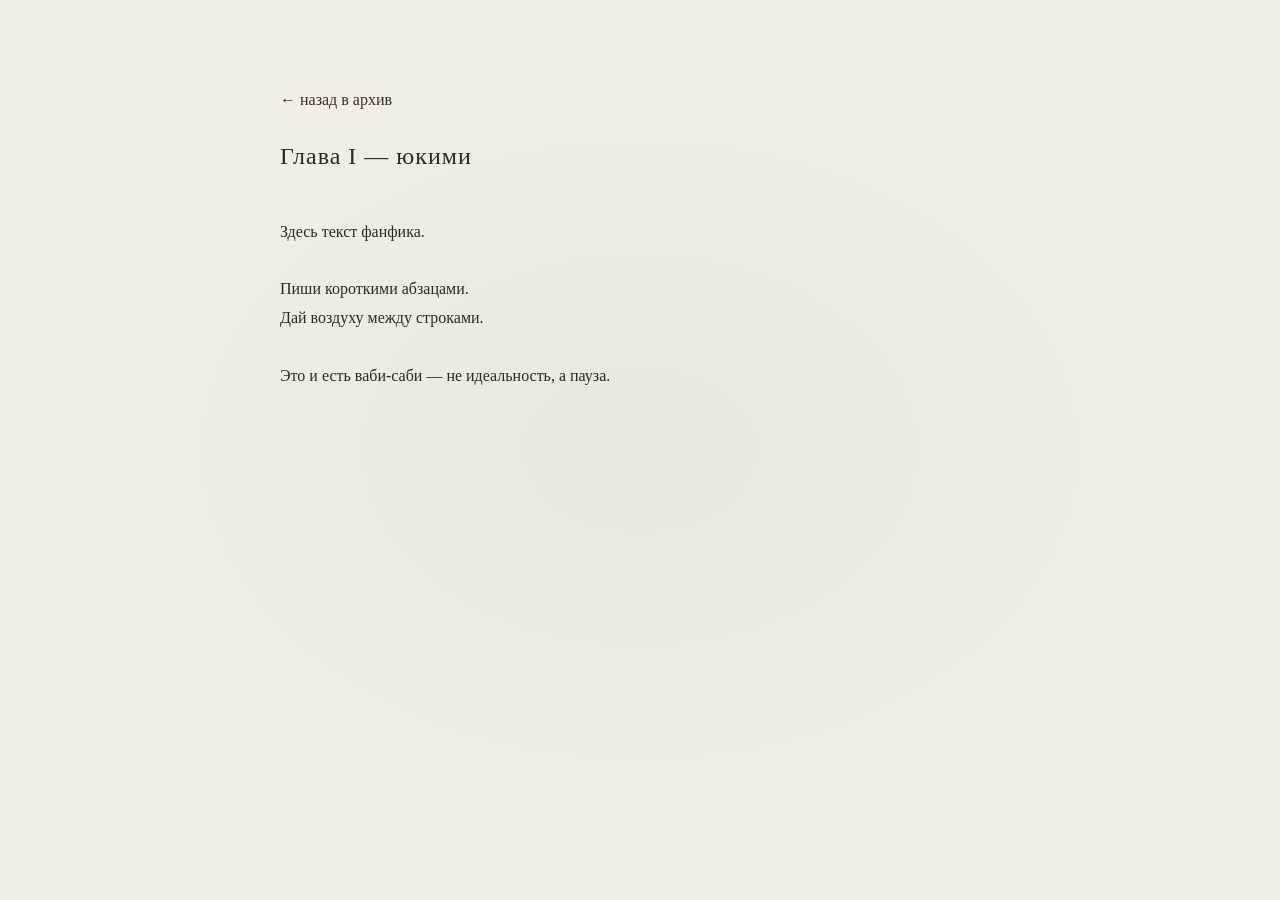
==== commit b057265a: "Update chapter1.html" ====
--- a/chapter1.html
+++ b/chapter1.html
@@ -6,144 +6,19 @@
   <link rel="stylesheet" href="style.css">
 </head>
 
-<body>
-  <div class="container">
+<div class="container">
 
-    <p><a href="index.html">← назад</a></p>
+  <p><a href="index.html">← назад в архив</a></p>
 
-    <h2>Глава 1 : юкими</h2>
+  <h2>Глава I — юкими</h2>
 
-    <p>
-      Хэйан-кё встретил Короля Проклятий шумом. Улицы, узкие и извилистые, оживали под шагами десятков людей. Аристократы в богато украшенных кимоно, с высокими чёрными шляпами-эбосипопулярный среди знати в эпоху Хэйан мужской головной убор, спешили на утренние придворные церемонии, оставляя глубокие следы на свежевыпавшем снегу. Торговцы и ремесленники предлагали товары, привезенные со всех уголков Империи, и наполняли город задорными зазываниями. Крестьянские дети играли в снегу, ловя на себе пренебрежительные взгляды леди, одетых в цветные дзюни-хитоэтрадиционный японский костюм аристократок, получивший наиболее широкое распространение в период Хэйан. Состоит из многих слоев кимоно, число которых могло доходить до 12-ти., прогуливавшихся в компании знатных мужей по мостикам, наведённым через реку Камо.
+  <p style="margin-top:40px;">
+    Здесь текст фанфика.<br><br>
 
-<br>
+    Пиши короткими абзацами.<br>
+    Дай воздуху между строками.<br><br>
 
-Переполненный людьми город не нравился Сукуне, и он предпочел бы посещать столицу реже, но сегодня был весомый повод. Двуликий с легкостью разгромил никчемных, по его собственному мнению, шаманов другой префектуры, и в благодарность за усмирение бунтовщиков Император пообещал очередную награду. Он хорошо ладил с правителем. Можно сказать, что Император был одним из немногих людей, кому удавалось не раздражать его.
+    Это и есть ваби-саби — не идеальность, а пауза.
+  </p>
 
-<br>
-
-Однако Сукуна не мог не вздохнуть, свободно проходя через ворота дворца. Сгорбленные стражники выглядели как мальчишки по сравнению с внушительной фигурой Короля Проклятий. Он нагонял ужас и заставлял трепетать всех придворных, шагая по коридорам замка. 
-
-<br>
-
-В последнее время Сукуна только и делал, что воевал и побеждал, пока клан Фудзивара посылал все новые отряды по его душу. В Империи не было человека, который не слышал о Двуликом Сукуне, сильнейшем шамане. Одним только взглядом алых глаз он мог пригвоздить к земле кого угодно, заставляя людей дрожать от его пугающей ауры. Сильнейший был живой легендой своего времени, как оживший герой Нихон Сёкияпонская летопись, он побеждал любого. 
-
-<br>
-
-По пути в тронный зал он заприметил симпатичную горничную, которая очень некстати, в первую очередь для себя, вдруг вышла из-за угла. Бедная девушка чуть не выронила стопку чистого белья, когда Сукуна остановился прямо перед ней. Служанка вздрогнула, почтительно склонив голову. Он равнодушно оглядел её: симпатичное личико для простолюдинки, да и фигура вроде ничего, но, к счастью для девушки и к разочарованию для Сукуны, больно уж проста. Он молча обошел её, заворачивая в нужное ему крыло дворца, позволив девушке вздохнуть с облегчением.
-
-<br>
-
-Сукуна в который раз убеждался, что на свете не осталось женщины, способной развлечь его. 
-
-<br>
-
-Король Проклятий в целом не видел в большинстве из них чего-то интересного, только если женщина не являлась достойным шаманом, хотя таких было критически мало, либо красота выделяла её из общего потока одинаково накрашенных и одетых леди. Простолюдинки — не его вариант, а дворянки — одинаковые.
-
-<br>
-
-Одиночество не мешало Сукуне. Он считал, что это не слабость, а наоборот — его сила. Он всегда был один, не имея никого рядом, хотя последние несколько лет его жизнь стала чуть менее одинокой благодаря появлению Урауме. Слуга хорошо улавливал настроение господина, разбирался во многих бытовых делах и, самое главное, никогда не раздражал. Сукуна мог позволить себе общаться с Урауме если не на равных, то как с приятелем. Сейчас слуга как нельзя кстати скрасил бы его поход к Императору, но правитель любил общаться наедине.
-
-<br>
-
-Сукуна достиг покоев, где его всегда принимал Император. Он миновал стражей и вошел в богато обставленный зал. Сильнейший сразу заметил правителя: 71-й Император Японии, Го-Сандзёсобытия разворачиваются в 1069 году, во время второго года правления Го-Сандзё, расположился на татами. Это был мужчина средних лет, одетый в светлый сокутаймужской костюм, носимый при дворе в эпоху Хэйан, с длинными каштановыми волосами и легкой небритостью на лице. Его внешность не отталкивала, а, скорее, наоборот, считалась привлекательной. В Го-Сандзё чувствовалась стать, присущая правителю. Он о чем-то беседовал с человеком, сидящим напротив него, когда в комнату вошел Сукуна, и взгляд его мгновенно устремился к шаману.
-
-<br>
-
-— Ваше Величество, — Двуликий слегка склонил голову. Император был единственным человеком, которому он кланялся. Хотя это было тяжело назвать поклоном, ведь он просто кивнул. И этого было вполне достаточно, потому что Император не ждал ничего больше от кого-то вроде Сукуны.
-
-<br>
-
-— Здравствуй, Сукуна, — Го-Сандзё кивнул в ответ и жестом пригласил сесть рядом. — Присоединяйся.
-
-<br>
-
-Сукуна перевел взгляд на человека, все это время сидевшего напротив Императора. Было в нём что-то знакомое, и Король Проклятий попытался вспомнить, кто это.
-
-<br>
-
-Мужчина в легком замешательстве смотрел на Двуликого. Его примечательной чертой были длинные белые волосы, собранные в низкий хвост. Гость наклонил голову, и его голубые глаза метнулись куда-то в сторону, когда они с Сукуной встретились взглядами.
-
-<br>
-
-— Асано? — он произнес его фамилию с некоторой осторожностью, словно не был уверен, кто перед ним.
-
-<br>
-      
-Дворянин медленно кивнул, а Сукуна усмехнулся. Он давно не видел аристократа и главу древнего магического клана Рэна Асано и уж точно не ожидал встретить его на приеме у Императора. Беловолосый мужчина — настоящий затворник, который выходит в свет ещё реже, чем Сукуна. 
-
-<br>
-
-Император, почувствовав, что между мужчинами возникла недосказанность, решил разрядить обстановку и предложил присоединившемуся гостю нихонсю«Нихонсю» (яп. 日本酒) — сакэ.. Он не возражал, хотя человеком, который сейчас испытывал неловкость, был вовсе не Двуликий. 
-
-<br>
-
-Господин Асано вспоминал, как несколько лет назад Сукуна заявился в его поместье. Но появление могущественного заклинателя на пороге особняка было лишь половиной беды, ведь именно в тот момент, когда они решали важные вопросы, его младшей дочери срочно понадобилось прервать их, преследуя котенка.
-
-<br>
-
-Он отчетливо помнил, как девочка с грохотом распахнула сёдзив традиционной японской архитектуре это дверь, окно или разделяющая внутреннее пространство жилища перегородка, состоящая из прозрачной или полупрозрачной бумаги, крепящейся к деревянной раме. и стрелой влетела в комнату вслед за питомцем. Растерянное лицо родной дочери и невероятно презрительный взгляд Сукуны, аристократ был не в силах забыть. Девочка и Король Проклятий смотрели друг на друга с минуту, пока служанка не вытащила её из комнаты, сильно дёрнув за предплечье.
-
-<br>
-
-Рэн выдохнул, искоса глянув на Сукуну. Король Проклятий, казалось, и не вспоминал о том случае, с ухмылкой беседуя с Императором. А может, он всё ещё помнил, но просто молчал?.. Из размышлений его вывел глубокий мужской голос:
-
-<br>
-
-— Асано, молча сидеть ты мог у себя в имении, разве нет? — сильнейший держал в ладони сакадзукирюмка для сакэ, поглядывая на аристократа. — Нечасто вижу тебя на улице, не то что при дворе.
-
-<br>
-
-Асано знал, что весь Хэйан-кё видит в нём неудавшегося шамана, прячущегося в четырех стенах особняка, но слышать это почти прямо ощущалось иначе. Мужчина никогда не отрицал своего положения и своё затворничество оправдать не пытался, но сейчас наступил тот самый момент для главы семьи, когда он сможет произвести должное впечатление. 
-
-<br>
-
-— Вы остры умом так же, как и всегда, однако в последнее время у меня больше поводов выходить в люди. 
-
-<br>
-
-Сукуна усмехнулся, отпивая нихонсю. 
-
-<br>
-
-— Это каких же? 
-
-<br>
-
-— Моя младшая дочь Сэйери наконец-то выходит замуж. Я заключил очень выгодный союз.
-
-<br>
-
-Сукуна остался спокойным, но его глаза сузились... Сэйери? Значит, так звали ту девочку, которую он видел в доме Асано? Он помнил грохот сёдзи и те несколько секунд, в течение которых улыбка постепенно исчезала с её лица. 
-
-<br>
-
-Сэйери, вероятно, не осознавала в тот момент, что потревожила не только своего отца, но и самого Короля Проклятий. Она была ребенком, играющим у себя дома, за которым просто не уследили няньки, и поэтому Двуликий не мог винить её. Хотя он должен был признать, белесая внешность и красота девочки настолько врезались в память Сукуны, что он помнил Сэйери даже спустя всё это время. Ему вдруг стало любопытно, как она выглядит сейчас.
-
-<br>
-
-— Мои поздравления, господин Асано, — голос императора вывел Сукуну из размышлений. — Поделитесь, кто станет мужем вашей дочери?
-
-<br>
-
-Го-Сандзё словно наблюдал со стороны. Император любил быть в курсе всех событий в светских кругах, в то время как у Двуликого эти сплетни вызывали только отвращение. Его никогда не интересовали свадьбы по расчету, как и брак в целом. Сукуне всегда хотелось отвлечься, когда речь заходила о чем-то подобном, но сейчас он внимательно слушал и ожидал ответа. Он сам не понял, почему его дыхание на мгновение остановилось, когда Асано после недолгого, но утомительного молчания наконец произнес:
-
-<br>
-
-— Наследник клана Годзё, Митсуо.
-
-<br>
-
-Король Проклятий замер. Он не отводил взгляд от Асано, пока Император одобрительно кивал и поздравлял его. Да, от Рэна можно было ожидать, что он выдаст дочь за известного и влиятельного человека, но чтобы настолько?
-
-<br>
-
-Двуликий молчал, вспоминая лицо девочки. Если Сэйери уже была настолько красивой в отрочестве, то как же она выглядит сейчас? Внутри у него загорелся огонек, и Сукуна захотел посмотреть на повзрослевшую девушку. Он прикрыл глаза, представляя её. Сукуна не смог сдержать ухмылки, он должен был увидеть Сэйери. Во что бы то ни стало.
-
-<br>
-
-    </p>
-
-  </div>
-</body>
-</html>
+</div>
--- a/style.css
+++ b/style.css
@@ -1,26 +1,56 @@
 body {
-  background: #f4f1ea;
+  background: #f3efe6;
   color: #2f2a25;
   font-family: Georgia, serif;
   margin: 0;
+  line-height: 1.8;
 }
 
 .container {
-  max-width: 700px;
+  max-width: 720px;
   margin: auto;
-  padding: 60px 20px;
+  padding: 70px 20px;
+}
+
+/* эффект старой бумаги */
+.container::before {
+  content: "";
+  position: fixed;
+  top: 0;
+  left: 0;
+  width: 100%;
+  height: 100%;
+  background: radial-gradient(rgba(0,0,0,0.03), transparent 70%);
+  pointer-events: none;
+}
+
+h1, h2 {
+  font-weight: 400;
+  letter-spacing: 1px;
 }
 
 h1 {
   text-align: center;
-  font-weight: normal;
+  margin-bottom: 5px;
+}
+
+.subtitle {
+  text-align: center;
+  opacity: 0.6;
+  font-size: 14px;
+  margin-bottom: 40px;
 }
 
 a {
-  color: #3b332c;
+  color: #3b2f2a;
   text-decoration: none;
 }
 
 a:hover {
   opacity: 0.6;
 }
+
+.chapter {
+  padding: 15px 0;
+  border-bottom: 1px solid rgba(0,0,0,0.08);
+}
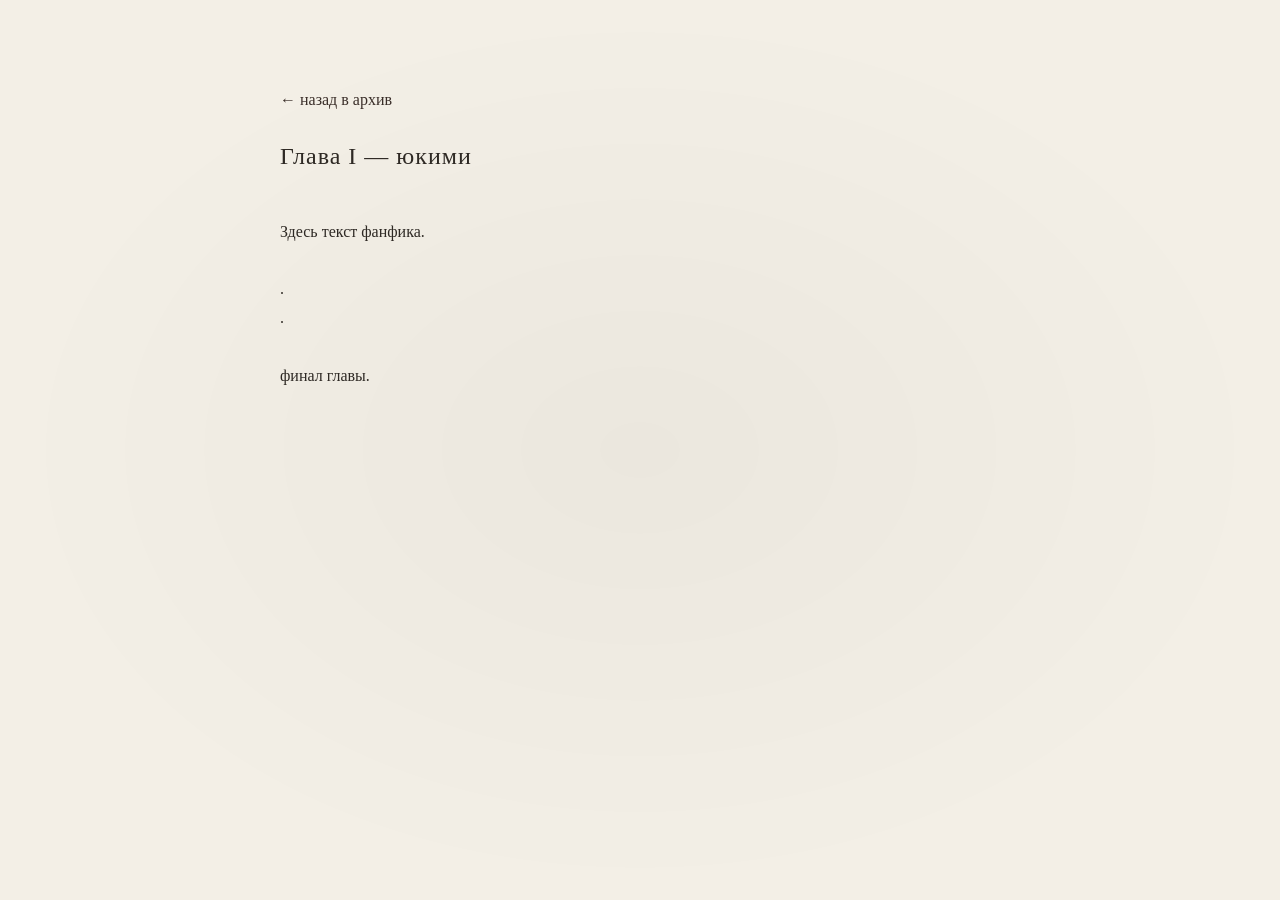
==== commit cecd8d76: "Update chapter1.html" ====
--- a/chapter1.html
+++ b/chapter1.html
@@ -15,10 +15,10 @@
   <p style="margin-top:40px;">
     Здесь текст фанфика.<br><br>
 
-    Пиши короткими абзацами.<br>
-    Дай воздуху между строками.<br><br>
+    .<br>
+    .<br><br>
 
-    Это и есть ваби-саби — не идеальность, а пауза.
+    финал главы.
   </p>
 
 </div>
